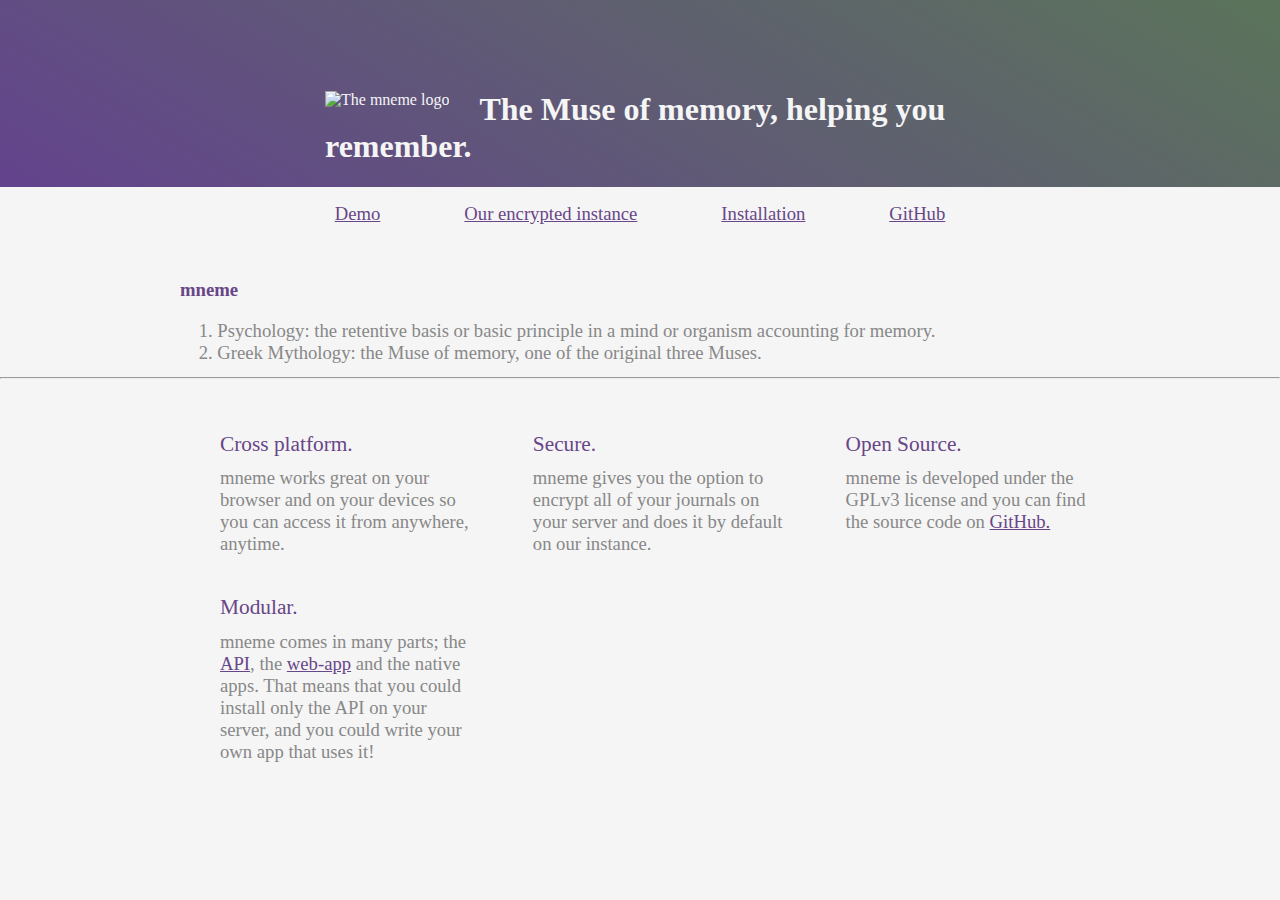
==== index.html @ d6c4f8a4 "Replace "meaning" with "mneme"" ====
<!DOCTYPE html>
<html lang="en">
<head>
    <meta charset="UTF-8">

    <meta name="viewport" content="width=device-width, initial-scale=1.0">
    <meta name="description" content="mneme. A self-hostable, multipltaform journal keeping app.">
    <mate name="keywords" content="journal keeping, diary, mneme, open source.">

    <link rel="stylesheet" href="resources/css/index.css">

    <title>mneme</title>
</head>
<body>
    <header>
        <div id="title">
            <img src="resources/images/mneme-logo-white.png" title = "mneme" alt="The mneme logo">
            <h1>The Muse of memory, helping you remember.</h1>
        </div>
    </header>


    <nav>
        <a href="https://demo.mneme.xyz" target="_blank">Demo</a>
        <a href="https://personal.mneme.xyz" target="_blank">Our encrypted instance</a>
        <a href="docs/index.html">Installation</a>
        <a href="https://github.com/mneme-org", target="_blank">GitHub</a>
    </nav>

    <section id="meaning">
        <h3>mneme</h3>
            <ol>
                <li>Psychology: the retentive basis or basic principle in a mind or organism accounting for memory.</il>
                <li>Greek Mythology: the Muse of memory, one of the original three Muses.</il>
            </ol>
    </section>
    <hr>
    <section>

        <div class="boxes">
            <article>
                <h3>Cross platform.</h3>
                <p>mneme works great on your browser and on your devices so you can access it from anywhere, anytime.</p>
            </article>
            <article>
                <h3>Secure.</h3>
                <p>mneme gives you the option to encrypt all of your journals on your server and does it by default on our instance.</p>
            </article>
            <article>
                <h3>Open Source.</h3>
                <p>mneme is developed under the GPLv3 license and you can find the source code on <a href="https://github.com/mneme-org" target="_blank">GitHub.</a></p>
            </article>
            <article>
                <h3>Modular.</h3>
                <p>
                    mneme comes in many parts; the <a href="https://github.com/mneme-org/API" target="_blank">API</a>, the <a href="https://github.com/Mneme-org/web-app" target="_blank">web-app</a> and the native apps. That means that you could install only the API on your server, and you could write your own app that uses it!
                </p>
            </article>
        </div>
    </section>

    <section class="screenshots">
        <!-- Screenshots will go here.. -->
    </section>
</body>
</html>










<!-- <header id="main-header">

    <h1> <img src="resources/images/mneme-logo-beige.png" alt="mneme logo">Remember...</h1>
</header>

<section>
    <article>
        <h3>Meaning</h3>
        mnee-mee &#183; <small>noun</small>
        <ol>
            <li>
                <b>Psychology.</b> The retentive basis or basic principle in a mind or organism accounting for
                memory.
            </li>
            <li>
                <b>Greek Mythology.</b> The Muse of memory, one of the original three Muses.
            </li>
        </ol>
    </article>
    <article>
        <h3>About</h3>
        mneme is a multipltaform, self-hostable, free and open source journal keeping app. <br>
        It helps you keep track of your life in a simple and secure fasion as you can either host it yourself,
        or use <a href="https://personal.mneme.xyz">our encrypted instance</a>. <br> <br>
        You can also try the <a href="https://demo.mneme.xyz">demo</a> now.
    </article>

    <article class="installation">
        <h3>Installation</h3>
        mneme comes in two parts, the API and the frontend web app. You only need the API for your apps to work but
        using the webapp also is recommended. <br>
        You can find instructions on how to install the API and the web app on the <a
            href="docs/index.html">documentation </a>
    </article>
</section>



<section class="screenshots">

</section> -->
---- resources/css/index.css ----
body {
    background-color: whitesmoke;
    min-height: 100%;
    margin: 0px;
    padding:0;
    margin:0;
    position:relative;
}

header {
    display: block;
    background-image: linear-gradient(211deg, #5b745a 0%, #63438d 100%);
    color: whitesmoke;
    border: 0px solid transparent;
    display: relative;
    padding-top: 70px;
    overflow: auto;
}

a {
    color: #684688;
}

header img {
    float: left;
    margin-right: 30px;
}

footer {
    font-size: small;
}

nav {
    text-align: center;
}

nav a {
    font-size: 14pt;
    line-height: 40pt;
    margin: 0 40px;
}

a:hover {
    color: #A3629F;
}

#title {
    max-width: 630px;
    margin: 0 auto;
    padding: 0px 20px;
}

.boxes {
    display: flex;
    margin: 0 auto;
    max-width: 920px;
    flex-wrap: wrap;
    padding: 20px 20px;
    padding-top: 5px;
    justify-content: space-between;
}

.boxes article {
    margin-top: 40px;
    width: 32%;
}

.boxes article:first-child {
    margin-left: 0px;
}
.boxes article:last-child {
    margin-right: 0px;
}

.boxes article i {
    float: left;
    left: 0;
    display: block;
    margin: 0px auto 10px auto;
}

.boxes article h3 {
    margin-top: 0;
    font-size: 16pt;
    color: #684688;
    margin-bottom: .5em;
    font-weight: 300;
    margin-left: 40px;
}

.boxes article p {
    padding-left: 40px;
    color: #888888;
    font-size: 14pt;
    margin: 0;
}

#meaning {
    margin: 0 auto;
    max-width: 920px;
    flex-wrap: wrap;
    padding: 20px 20px;
    justify-content: space-between;
    padding-bottom: 5px;
}

#meaning h3 {
    color: #684688;
}

#meaning ol {
    padding-left: 2em;
    text-align: left;
    color: #888888;
    font-size: 14pt;
    margin: 0;
}
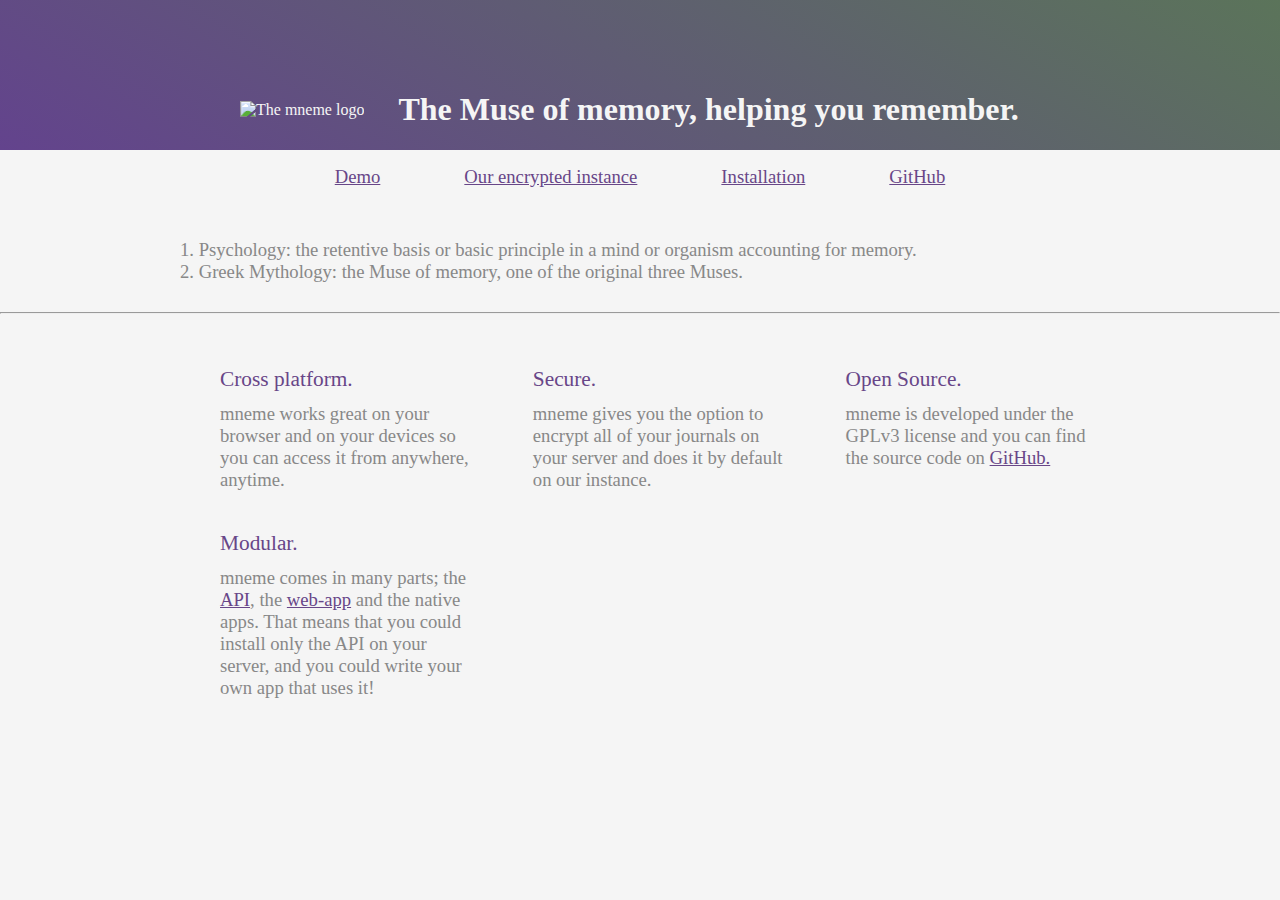
==== commit 02433fcd: "Merge pull request #1 from spikegd/css" ====
--- a/index.html
+++ b/index.html
@@ -15,7 +15,7 @@
     <header>
         <div id="title">
             <img src="resources/images/mneme-logo-white.png" title = "mneme" alt="The mneme logo">
-            <h1>The Muse of memory, helping you remember.</h1>
+            <h1 id="main-title">The Muse of memory, helping you remember.</h1>
         </div>
     </header>
 
@@ -28,11 +28,13 @@
     </nav>
 
     <section id="meaning">
-        <h3>mneme</h3>
+        <!-- <h3>Meaning</h3> -->
+        <p>
             <ol>
                 <li>Psychology: the retentive basis or basic principle in a mind or organism accounting for memory.</il>
                 <li>Greek Mythology: the Muse of memory, one of the original three Muses.</il>
             </ol>
+        </p>
     </section>
     <hr>
     <section>
--- a/resources/css/index.css
+++ b/resources/css/index.css
@@ -22,8 +22,9 @@
 }
 
 header img {
-    float: left;
     margin-right: 30px;
+    display:inline-block;
+    vertical-align: middle;
 }
 
 footer {
@@ -45,9 +46,14 @@
 }
 
 #title {
-    max-width: 630px;
+    max-width: 800px;
     margin: 0 auto;
     padding: 0px 20px;
+}
+
+#main-title {
+    display:inline-block;
+    vertical-align: middle;
 }
 
 .boxes {
@@ -109,7 +115,7 @@
 }
 
 #meaning ol {
-    padding-left: 2em;
+    padding-left: 1em;
     text-align: left;
     color: #888888;
     font-size: 14pt;
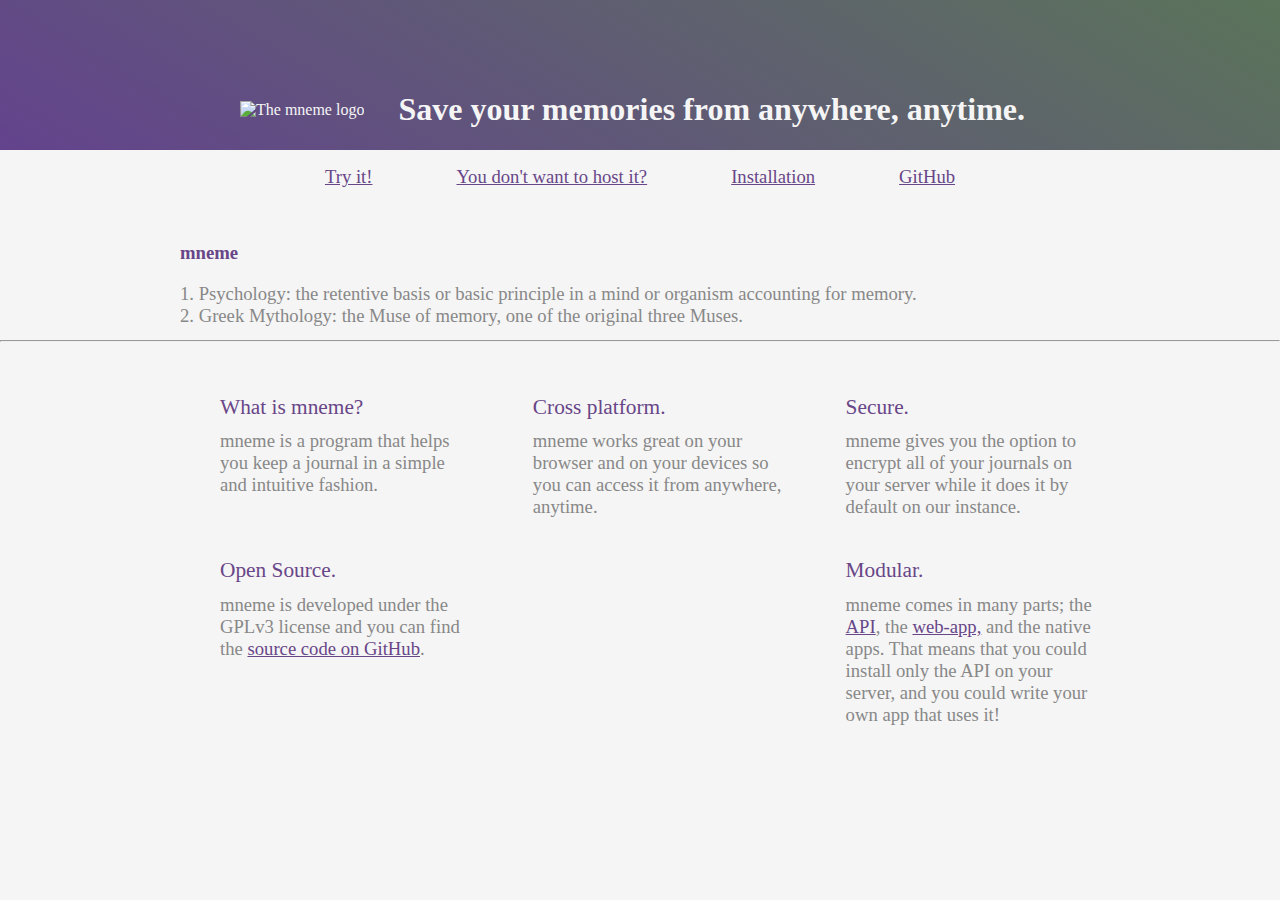
==== commit 53cf9a2f: "Change wording and add "What is mneme?" section" ====
--- a/index.html
+++ b/index.html
@@ -15,47 +15,51 @@
     <header>
         <div id="title">
             <img src="resources/images/mneme-logo-white.png" title = "mneme" alt="The mneme logo">
-            <h1 id="main-title">The Muse of memory, helping you remember.</h1>
+            <h1 id="main-title">
+                Save your memories from anywhere, anytime.
+            </h1>
         </div>
     </header>
 
 
     <nav>
-        <a href="https://demo.mneme.xyz" target="_blank">Demo</a>
-        <a href="https://personal.mneme.xyz" target="_blank">Our encrypted instance</a>
+        <a href="https://demo.mneme.xyz" target="_blank">Try it!</a>
+        <a href="https://personal.mneme.xyz" target="_blank">You don't want to host it?</a>
         <a href="docs/index.html">Installation</a>
         <a href="https://github.com/mneme-org", target="_blank">GitHub</a>
     </nav>
 
     <section id="meaning">
-        <!-- <h3>Meaning</h3> -->
-        <p>
+        <h3>mneme</h3>
             <ol>
                 <li>Psychology: the retentive basis or basic principle in a mind or organism accounting for memory.</il>
                 <li>Greek Mythology: the Muse of memory, one of the original three Muses.</il>
             </ol>
-        </p>
     </section>
     <hr>
     <section>
 
         <div class="boxes">
             <article>
+                <h3>What is mneme?</h3>
+                <P>mneme is a program that helps you keep a journal in a simple and intuitive fashion.</P>
+            </article>
+            <article>
                 <h3>Cross platform.</h3>
                 <p>mneme works great on your browser and on your devices so you can access it from anywhere, anytime.</p>
             </article>
             <article>
                 <h3>Secure.</h3>
-                <p>mneme gives you the option to encrypt all of your journals on your server and does it by default on our instance.</p>
+                <p>mneme gives you the option to encrypt all of your journals on your server while it does it by default on our instance.</p>
             </article>
             <article>
                 <h3>Open Source.</h3>
-                <p>mneme is developed under the GPLv3 license and you can find the source code on <a href="https://github.com/mneme-org" target="_blank">GitHub.</a></p>
+                <p>mneme is developed under the GPLv3 license and you can find the <a href="https://github.com/mneme-org" target="_blank">source code on GitHub</a>.</p>
             </article>
             <article>
                 <h3>Modular.</h3>
                 <p>
-                    mneme comes in many parts; the <a href="https://github.com/mneme-org/API" target="_blank">API</a>, the <a href="https://github.com/Mneme-org/web-app" target="_blank">web-app</a> and the native apps. That means that you could install only the API on your server, and you could write your own app that uses it!
+                    mneme comes in many parts; the <a href="https://github.com/mneme-org/API" target="_blank">API</a>, the <a href="https://github.com/Mneme-org/web-app" target="_blank">web-app,</a> and the native apps. That means that you could install only the API on your server, and you could write your own app that uses it!
                 </p>
             </article>
         </div>
